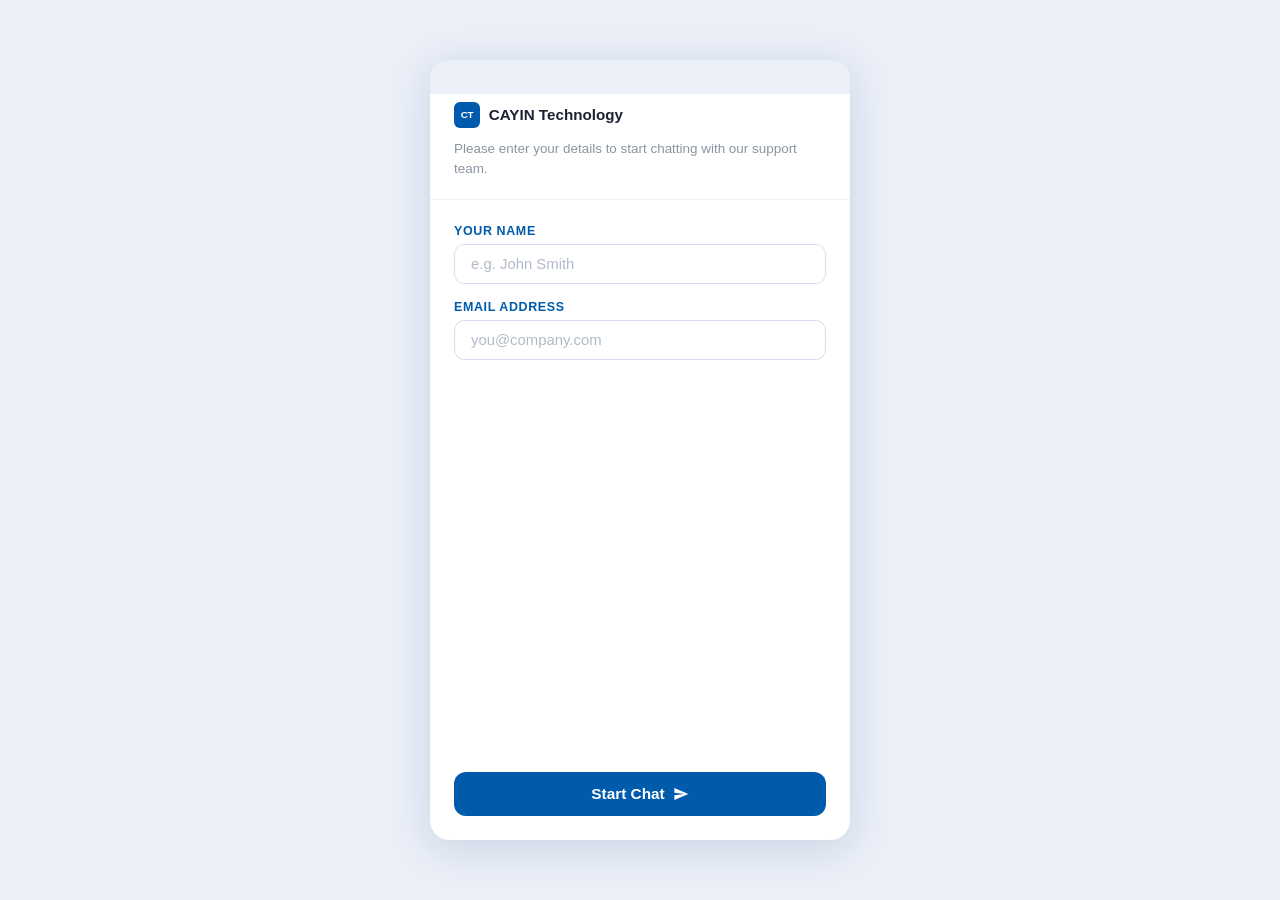
==== public/index.html @ b519e95a "Initial commit: CAYIN Technology chatbot - Flask + OpenAI (gpt-4o-mini) streaming chatbot - Lead cap" ====
<!DOCTYPE html>
<html lang="en">
<head>
  <meta charset="UTF-8" />
  <meta name="viewport" content="width=device-width, initial-scale=1.0" />
  <title>CAYIN Technology — Chat Support</title>
  <link rel="stylesheet" href="style.css" />
</head>
<body>

  <!-- ① Lead capture screen -->
  <div id="lead-screen" class="screen">
    <div class="widget lead-widget">
      <div class="widget-top-logo">
        <img src="https://www.cayintech.com/favicon.ico" alt="" onerror="this.style.display='none'">
      </div>
      <div class="lead-hero">
        <div class="brand-row">
          <span class="brand-icon">CT</span>
          <span class="brand-name">CAYIN Technology</span>
        </div>
        <p class="lead-sub">Please enter your details to start chatting with our support team.</p>
      </div>
      <form id="lead-form" class="lead-form">
        <div class="field">
          <label for="visitor-name">Your Name</label>
          <input id="visitor-name" type="text" placeholder="e.g. John Smith" required autocomplete="name" />
        </div>
        <div class="field">
          <label for="visitor-email">Email Address</label>
          <input id="visitor-email" type="email" placeholder="you@company.com" required autocomplete="email" />
        </div>
        <button type="submit" class="start-btn">
          Start Chat
          <svg viewBox="0 0 24 24" fill="currentColor" width="16" height="16"><path d="M2.01 21L23 12 2.01 3 2 10l15 2-15 2z"/></svg>
        </button>
      </form>
    </div>
  </div>

  <!-- ② Chat screen -->
  <div id="chat-screen" class="screen hidden">
    <div class="widget chat-widget">

      <!-- Top logo bar -->
      <div class="top-logo-bar">
        <img src="https://www.cayintech.com/favicon.ico" alt="CAYIN"
             class="top-logo-img" onerror="this.style.display='none'">
      </div>

      <!-- Agent header -->
      <div class="agent-bar">
        <span class="agent-icon">CT</span>
        <span class="agent-name">CAYIN Technology</span>
      </div>

      <!-- Messages -->
      <div class="messages" id="chat-messages"></div>

      <!-- Disclaimer -->
      <div class="disclaimer">
        This is an automated chatbot response. &nbsp;
        <a href="https://www.cayintech.com" target="_blank" rel="noopener">Learn more</a>
      </div>

      <!-- Input -->
      <div class="input-bar">
        <input id="chat-input" type="text" placeholder="Ask me anything" autocomplete="off" />
        <button id="send-btn" class="send-btn" title="Send">
          <svg viewBox="0 0 24 24" fill="currentColor" width="18" height="18">
            <path d="M2.01 21L23 12 2.01 3 2 10l15 2-15 2z"/>
          </svg>
        </button>
      </div>

    </div>
  </div>

  <script src="app.js"></script>
</body>
</html>
---- public/style.css ----
*, *::before, *::after { box-sizing: border-box; margin: 0; padding: 0; }

:root {
  --blue:       #005bac;
  --blue-dark:  #004a8f;
  --blue-light: #e8eef8;
  --bg:         #eaeff8;        /* light lavender-blue page background */
  --white:      #ffffff;
  --gray-text:  #8a95a3;
  --body-text:  #1a2233;
  --font: -apple-system, BlinkMacSystemFont, "Segoe UI", Roboto, sans-serif;
}

html, body {
  height: 100%;
  font-family: var(--font);
  background: var(--bg);
  display: flex;
  align-items: center;
  justify-content: center;
}

/* ── Screens ─────────────────────────────────────────── */
.screen {
  width: 100%;
  height: 100%;
  display: flex;
  align-items: center;
  justify-content: center;
}
.screen.hidden { display: none; }

/* ── Widget shell ────────────────────────────────────── */
.widget {
  width: 100%;
  max-width: 420px;
  height: 92vh;
  max-height: 780px;
  background: var(--bg);
  border-radius: 20px;
  box-shadow: 0 8px 40px rgba(0, 40, 100, 0.14);
  display: flex;
  flex-direction: column;
  overflow: hidden;
}

/* ═══════════════════════════════════════════════════════
   LEAD CAPTURE
═══════════════════════════════════════════════════════ */
.lead-widget {
  background: var(--white);
  justify-content: flex-start;
}

.widget-top-logo {
  background: var(--bg);
  display: flex;
  align-items: center;
  justify-content: center;
  padding: 1.1rem 0 1rem;
  flex-shrink: 0;
}

.widget-top-logo img {
  width: 36px;
  height: 36px;
  object-fit: contain;
}

.lead-hero {
  padding: 0.5rem 1.5rem 1.25rem;
  border-bottom: 1px solid #eef1f7;
}

.brand-row {
  display: flex;
  align-items: center;
  gap: 0.55rem;
  margin-bottom: 0.7rem;
}

.brand-icon {
  width: 26px;
  height: 26px;
  border-radius: 6px;
  background: var(--blue);
  color: #fff;
  font-size: 0.62rem;
  font-weight: 800;
  display: flex;
  align-items: center;
  justify-content: center;
  letter-spacing: -0.03em;
  flex-shrink: 0;
}

.brand-name {
  font-size: 0.95rem;
  font-weight: 600;
  color: var(--body-text);
}

.lead-sub {
  font-size: 0.84rem;
  color: var(--gray-text);
  line-height: 1.5;
}

.lead-form {
  padding: 1.5rem;
  display: flex;
  flex-direction: column;
  gap: 1rem;
  flex: 1;
}

.field { display: flex; flex-direction: column; gap: 0.35rem; }

.field label {
  font-size: 0.78rem;
  font-weight: 600;
  color: var(--blue);
  text-transform: uppercase;
  letter-spacing: 0.05em;
}

.field input {
  padding: 0.7rem 1rem;
  border: 1.5px solid #d6dff0;
  border-radius: 10px;
  font-size: 0.93rem;
  font-family: var(--font);
  color: var(--body-text);
  outline: none;
  transition: border-color 0.2s, box-shadow 0.2s;
  background: var(--white);
}

.field input:focus {
  border-color: var(--blue);
  box-shadow: 0 0 0 3px rgba(0, 91, 172, 0.1);
}

.field input::placeholder { color: #b0bac8; }

.start-btn {
  margin-top: auto;
  padding: 0.82rem 1.2rem;
  background: var(--blue);
  color: #fff;
  border: none;
  border-radius: 12px;
  font-size: 0.96rem;
  font-weight: 600;
  font-family: var(--font);
  cursor: pointer;
  display: flex;
  align-items: center;
  justify-content: center;
  gap: 0.5rem;
  transition: background 0.18s, transform 0.1s;
}

.start-btn:hover  { background: var(--blue-dark); }
.start-btn:active { transform: scale(0.98); }

/* ═══════════════════════════════════════════════════════
   CHAT WIDGET
═══════════════════════════════════════════════════════ */
.chat-widget { background: var(--bg); }

/* Top logo bar */
.top-logo-bar {
  background: var(--white);
  display: flex;
  align-items: center;
  justify-content: center;
  padding: 0.85rem 0;
  flex-shrink: 0;
  border-bottom: 1px solid #e4eaf4;
}

.top-logo-img {
  width: 32px;
  height: 32px;
  object-fit: contain;
}

/* Agent header row */
.agent-bar {
  background: var(--white);
  display: flex;
  align-items: center;
  gap: 0.6rem;
  padding: 0.7rem 1.1rem 0.85rem;
  flex-shrink: 0;
}

.agent-icon {
  width: 28px;
  height: 28px;
  border-radius: 7px;
  background: var(--blue);
  color: #fff;
  font-size: 0.65rem;
  font-weight: 800;
  display: flex;
  align-items: center;
  justify-content: center;
  letter-spacing: -0.03em;
  flex-shrink: 0;
}

.agent-name {
  font-size: 0.92rem;
  font-weight: 600;
  color: var(--body-text);
}

/* Messages area */
.messages {
  flex: 1;
  overflow-y: auto;
  padding: 1rem 1rem 0.5rem;
  display: flex;
  flex-direction: column;
  gap: 0.75rem;
}

.messages::-webkit-scrollbar { width: 4px; }
.messages::-webkit-scrollbar-thumb { background: rgba(0,91,172,0.2); border-radius: 2px; }

/* ── Bubbles ─────────────────────────────────────────── */
.msg {
  display: flex;
  flex-direction: column;
  max-width: 88%;
}

.msg.bot  { align-self: flex-start; }
.msg.user { align-self: flex-end; }

.bubble {
  padding: 0.85rem 1rem;
  border-radius: 18px;
  font-size: 0.93rem;
  line-height: 1.55;
  word-break: break-word;
  white-space: pre-wrap;
}

/* Bot bubble — white card, matches screenshot */
.msg.bot .bubble {
  background: var(--white);
  color: var(--body-text);
  border-radius: 4px 18px 18px 18px;
  box-shadow: 0 1px 4px rgba(0,40,100,0.08);
}

/* User bubble — CAYIN blue */
.msg.user .bubble {
  background: var(--blue);
  color: #fff;
  border-radius: 18px 18px 4px 18px;
  box-shadow: 0 1px 4px rgba(0,40,100,0.15);
}

.msg-time {
  font-size: 0.68rem;
  color: var(--gray-text);
  margin-top: 0.3rem;
  padding: 0 0.2rem;
}

.msg.user .msg-time { text-align: right; }

/* Typing dots */
.typing-bubble {
  background: var(--white);
  border-radius: 4px 18px 18px 18px;
  padding: 0.9rem 1.1rem;
  display: inline-flex;
  gap: 5px;
  align-items: center;
  box-shadow: 0 1px 4px rgba(0,40,100,0.08);
  align-self: flex-start;
}

.t-dot {
  width: 7px;
  height: 7px;
  border-radius: 50%;
  background: #b0bac8;
  animation: pulse 1.3s infinite ease-in-out;
}
.t-dot:nth-child(2) { animation-delay: 0.18s; }
.t-dot:nth-child(3) { animation-delay: 0.36s; }

@keyframes pulse {
  0%, 60%, 100% { transform: translateY(0); opacity: 0.5; }
  30%           { transform: translateY(-6px); opacity: 1; }
}

/* Disclaimer */
.disclaimer {
  padding: 0.55rem 1rem 0.45rem;
  font-size: 0.72rem;
  color: var(--gray-text);
  text-align: center;
  flex-shrink: 0;
}

.disclaimer a {
  color: var(--blue);
  text-decoration: underline;
}

/* Input bar */
.input-bar {
  padding: 0.6rem 0.9rem 0.85rem;
  display: flex;
  align-items: center;
  gap: 0.5rem;
  flex-shrink: 0;
}

#chat-input {
  flex: 1;
  padding: 0.75rem 1.1rem;
  border: none;
  border-radius: 999px;
  background: var(--white);
  font-size: 0.92rem;
  font-family: var(--font);
  color: var(--body-text);
  outline: none;
  box-shadow: 0 1px 4px rgba(0,40,100,0.1);
}

#chat-input::placeholder { color: #b0bac8; }

.send-btn {
  width: 40px;
  height: 40px;
  border-radius: 50%;
  background: var(--blue);
  border: none;
  color: #fff;
  cursor: pointer;
  display: flex;
  align-items: center;
  justify-content: center;
  flex-shrink: 0;
  box-shadow: 0 2px 6px rgba(0,91,172,0.3);
  transition: background 0.18s, transform 0.1s;
}

.send-btn:hover  { background: var(--blue-dark); }
.send-btn:active { transform: scale(0.92); }
.send-btn:disabled { background: #b0bac8; box-shadow: none; cursor: not-allowed; }

/* ── Responsive ──────────────────────────────────────── */
@media (max-width: 480px) {
  html, body { background: var(--bg); align-items: stretch; }
  .widget { max-width: 100%; height: 100%; max-height: 100%; border-radius: 0; }
}
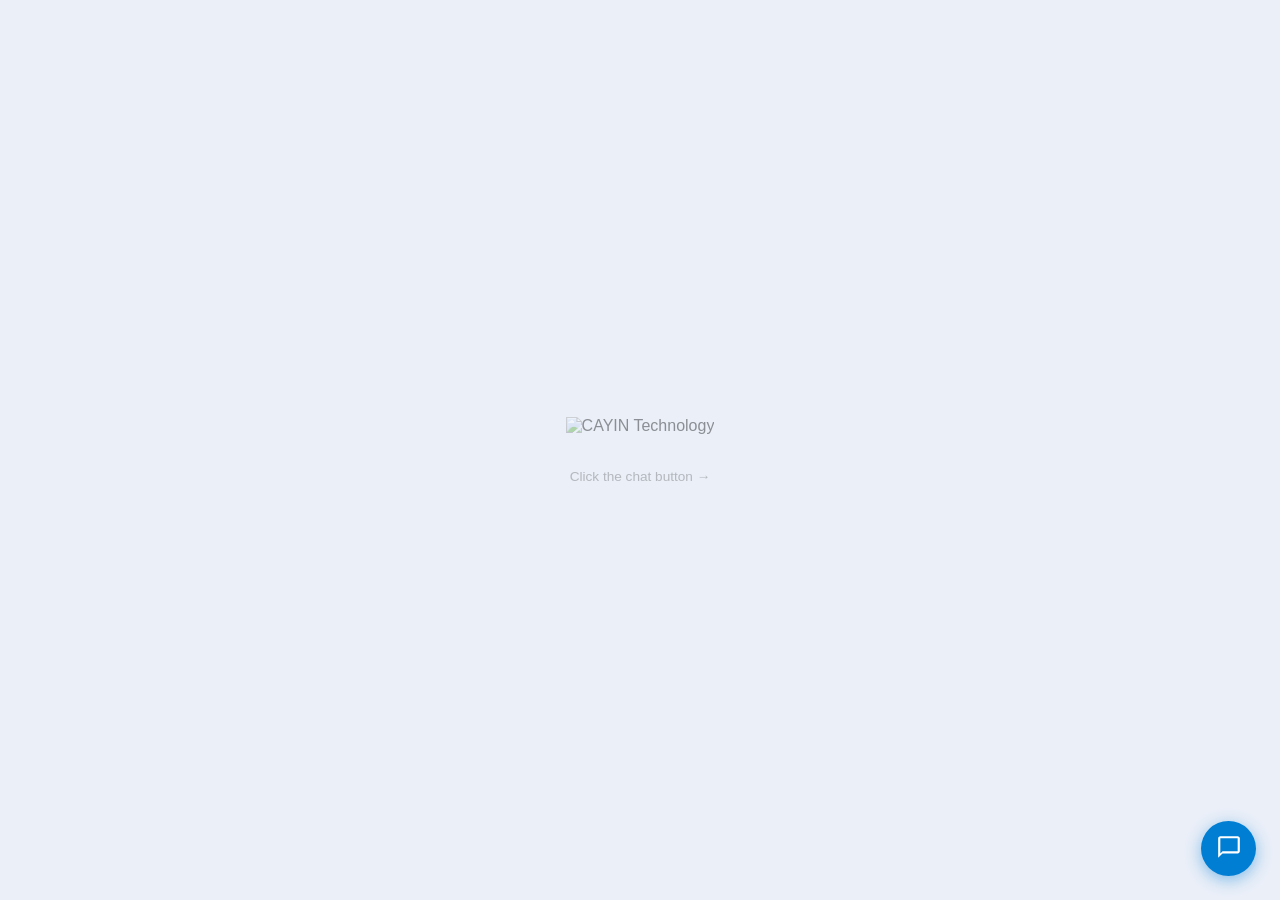
==== commit 7ae92809: "feat: WhatsApp-style chat widget with multi-language support - Floating chat bubble (55px) fixed at " ====
--- a/public/index.html
+++ b/public/index.html
@@ -3,78 +3,91 @@
 <head>
   <meta charset="UTF-8" />
   <meta name="viewport" content="width=device-width, initial-scale=1.0" />
-  <title>CAYIN Technology — Chat Support</title>
+  <title>CAYIN Technology</title>
   <link rel="stylesheet" href="style.css" />
 </head>
 <body>
 
-  <!-- ① Lead capture screen -->
-  <div id="lead-screen" class="screen">
-    <div class="widget lead-widget">
-      <div class="widget-top-logo">
-        <img src="https://www.cayintech.com/favicon.ico" alt="" onerror="this.style.display='none'">
+  <!-- Demo page background -->
+  <div class="demo-page">
+    <img src="https://www.cayintech.com/images/Logo.svg" alt="CAYIN Technology" class="demo-logo">
+    <p class="demo-hint">Click the chat button →</p>
+  </div>
+
+  <!-- ── Chat popup ── -->
+  <div id="chat-popup" class="chat-popup hidden">
+
+    <!-- Popup header -->
+    <div class="popup-header">
+      <div class="popup-header-left">
+        <div class="popup-avatar">
+          <img src="https://www.cayintech.com/images/Logo.svg" alt="CAYIN" class="popup-avatar-img">
+        </div>
+        <div>
+          <div class="popup-name">CAYIN Technology</div>
+          <div class="popup-status"><span class="online-dot"></span>Online</div>
+        </div>
       </div>
-      <div class="lead-hero">
-        <div class="brand-row">
-          <span class="brand-icon">CT</span>
-          <span class="brand-name">CAYIN Technology</span>
-        </div>
-        <p class="lead-sub">Please enter your details to start chatting with our support team.</p>
+      <button id="close-btn" class="close-btn" title="Close">
+        <svg viewBox="0 0 24 24" fill="currentColor" width="20" height="20">
+          <path d="M19 6.41L17.59 5 12 10.59 6.41 5 5 6.41 10.59 12 5 17.59 6.41 19 12 13.41 17.59 19 19 17.59 13.41 12z"/>
+        </svg>
+      </button>
+    </div>
+
+    <!-- Lead form (shown first) -->
+    <div id="lead-pane" class="pane">
+      <div class="lead-intro">
+        <p>👋 Hi there! Before we start, please tell us who you are.</p>
       </div>
       <form id="lead-form" class="lead-form">
         <div class="field">
-          <label for="visitor-name">Your Name</label>
-          <input id="visitor-name" type="text" placeholder="e.g. John Smith" required autocomplete="name" />
+          <label for="visitor-name">Name</label>
+          <input id="visitor-name" type="text" placeholder="Your name" required autocomplete="name" />
         </div>
         <div class="field">
-          <label for="visitor-email">Email Address</label>
+          <label for="visitor-email">Email</label>
           <input id="visitor-email" type="email" placeholder="you@company.com" required autocomplete="email" />
         </div>
         <button type="submit" class="start-btn">
           Start Chat
-          <svg viewBox="0 0 24 24" fill="currentColor" width="16" height="16"><path d="M2.01 21L23 12 2.01 3 2 10l15 2-15 2z"/></svg>
+          <svg viewBox="0 0 24 24" fill="currentColor" width="15" height="15"><path d="M2.01 21L23 12 2.01 3 2 10l15 2-15 2z"/></svg>
         </button>
       </form>
     </div>
-  </div>
 
-  <!-- ② Chat screen -->
-  <div id="chat-screen" class="screen hidden">
-    <div class="widget chat-widget">
-
-      <!-- Top logo bar -->
-      <div class="top-logo-bar">
-        <img src="https://www.cayintech.com/favicon.ico" alt="CAYIN"
-             class="top-logo-img" onerror="this.style.display='none'">
+    <!-- Chat pane -->
+    <div id="chat-pane" class="pane hidden">
+      <div class="messages" id="chat-messages"></div>
+      <div class="disclaimer">
+        Automated chatbot response. &nbsp;<a href="https://www.cayintech.com/contactus" target="_blank" rel="noopener">Contact us</a>
       </div>
-
-      <!-- Agent header -->
-      <div class="agent-bar">
-        <span class="agent-icon">CT</span>
-        <span class="agent-name">CAYIN Technology</span>
-      </div>
-
-      <!-- Messages -->
-      <div class="messages" id="chat-messages"></div>
-
-      <!-- Disclaimer -->
-      <div class="disclaimer">
-        This is an automated chatbot response. &nbsp;
-        <a href="https://www.cayintech.com" target="_blank" rel="noopener">Learn more</a>
-      </div>
-
-      <!-- Input -->
       <div class="input-bar">
-        <input id="chat-input" type="text" placeholder="Ask me anything" autocomplete="off" />
+        <input id="chat-input" type="text" placeholder="Ask me anything…" autocomplete="off" />
         <button id="send-btn" class="send-btn" title="Send">
-          <svg viewBox="0 0 24 24" fill="currentColor" width="18" height="18">
+          <svg viewBox="0 0 24 24" fill="currentColor" width="17" height="17">
             <path d="M2.01 21L23 12 2.01 3 2 10l15 2-15 2z"/>
           </svg>
         </button>
       </div>
+    </div>
 
-    </div>
   </div>
+
+  <!-- ── Floating bubble ── -->
+  <button id="chat-bubble" class="chat-bubble" title="Chat with us">
+    <span id="bubble-icon-open">
+      <svg viewBox="0 0 24 24" fill="currentColor" width="26" height="26">
+        <path d="M20 2H4c-1.1 0-2 .9-2 2v18l4-4h14c1.1 0 2-.9 2-2V4c0-1.1-.9-2-2-2zm0 14H6l-2 2V4h16v12z"/>
+      </svg>
+    </span>
+    <span id="bubble-icon-close" class="hidden">
+      <svg viewBox="0 0 24 24" fill="currentColor" width="24" height="24">
+        <path d="M19 6.41L17.59 5 12 10.59 6.41 5 5 6.41 10.59 12 5 17.59 6.41 19 12 13.41 17.59 19 19 17.59 13.41 12z"/>
+      </svg>
+    </span>
+    <span id="unread-badge" class="unread-badge hidden">1</span>
+  </button>
 
   <script src="app.js"></script>
 </body>
--- a/public/style.css
+++ b/public/style.css
@@ -1,13 +1,12 @@
 *, *::before, *::after { box-sizing: border-box; margin: 0; padding: 0; }
 
 :root {
-  --blue:       #005bac;
-  --blue-dark:  #004a8f;
-  --blue-light: #e8eef8;
-  --bg:         #eaeff8;        /* light lavender-blue page background */
-  --white:      #ffffff;
-  --gray-text:  #8a95a3;
-  --body-text:  #1a2233;
+  --blue:      #007ED4;
+  --blue-dark: #0069b3;
+  --bg:        #eaeff8;
+  --white:     #ffffff;
+  --gray-text: #8a95a3;
+  --body-text: #1a2233;
   --font: -apple-system, BlinkMacSystemFont, "Segoe UI", Roboto, sans-serif;
 }
 
@@ -15,109 +14,186 @@
   height: 100%;
   font-family: var(--font);
   background: var(--bg);
-  display: flex;
-  align-items: center;
-  justify-content: center;
-}
-
-/* ── Screens ─────────────────────────────────────────── */
-.screen {
+}
+
+.hidden { display: none !important; }
+
+/* ── Demo page ─────────────────────────────── */
+.demo-page {
+  display: flex;
+  flex-direction: column;
+  align-items: center;
+  justify-content: center;
+  height: 100vh;
+  gap: 1rem;
+  opacity: 0.4;
+}
+.demo-logo  { height: 36px; }
+.demo-hint  { font-size: 0.85rem; color: #666; }
+
+/* ══════════════════════════════════════════════
+   FLOATING BUBBLE
+══════════════════════════════════════════════ */
+.chat-bubble {
+  position: fixed;
+  bottom: 24px;
+  right: 24px;
+  width: 55px;
+  height: 55px;
+  border-radius: 50%;
+  background: var(--blue);
+  color: #fff;
+  border: none;
+  cursor: pointer;
+  display: flex;
+  align-items: center;
+  justify-content: center;
+  box-shadow: 0 4px 16px rgba(0, 126, 212, 0.45);
+  z-index: 1000;
+  transition: background 0.18s, transform 0.18s, box-shadow 0.18s;
+}
+.chat-bubble:hover  { background: var(--blue-dark); transform: scale(1.07); }
+.chat-bubble:active { transform: scale(0.95); }
+
+.unread-badge {
+  position: absolute;
+  top: 2px;
+  right: 2px;
+  width: 18px;
+  height: 18px;
+  border-radius: 50%;
+  background: #e53e3e;
+  color: #fff;
+  font-size: 0.65rem;
+  font-weight: 700;
+  display: flex;
+  align-items: center;
+  justify-content: center;
+  border: 2px solid #fff;
+}
+
+/* ══════════════════════════════════════════════
+   CHAT POPUP
+══════════════════════════════════════════════ */
+.chat-popup {
+  position: fixed;
+  bottom: 96px;
+  right: 24px;
+  width: 360px;
+  max-height: 580px;
+  background: var(--white);
+  border-radius: 16px;
+  box-shadow: 0 8px 40px rgba(0, 40, 100, 0.18);
+  display: flex;
+  flex-direction: column;
+  overflow: hidden;
+  z-index: 999;
+
+  /* slide-up animation */
+  transform-origin: bottom right;
+  animation: popupIn 0.22s ease;
+}
+
+@keyframes popupIn {
+  from { opacity: 0; transform: scale(0.85) translateY(16px); }
+  to   { opacity: 1; transform: scale(1)    translateY(0); }
+}
+
+/* ── Popup header ───────────────────────────── */
+.popup-header {
+  background: var(--blue);
+  padding: 0.75rem 1rem;
+  display: flex;
+  align-items: center;
+  justify-content: space-between;
+  flex-shrink: 0;
+}
+
+.popup-header-left {
+  display: flex;
+  align-items: center;
+  gap: 0.65rem;
+}
+
+.popup-avatar {
+  width: 38px;
+  height: 38px;
+  border-radius: 50%;
+  background: rgba(255,255,255,0.2);
+  display: flex;
+  align-items: center;
+  justify-content: center;
+  overflow: hidden;
+  padding: 5px;
+  flex-shrink: 0;
+}
+
+.popup-avatar-img {
   width: 100%;
   height: 100%;
-  display: flex;
-  align-items: center;
-  justify-content: center;
-}
-.screen.hidden { display: none; }
-
-/* ── Widget shell ────────────────────────────────────── */
-.widget {
-  width: 100%;
-  max-width: 420px;
-  height: 92vh;
-  max-height: 780px;
-  background: var(--bg);
-  border-radius: 20px;
-  box-shadow: 0 8px 40px rgba(0, 40, 100, 0.14);
+  object-fit: contain;
+  filter: brightness(0) invert(1);
+}
+
+.popup-name {
+  color: #fff;
+  font-weight: 700;
+  font-size: 0.92rem;
+}
+
+.popup-status {
+  color: rgba(255,255,255,0.8);
+  font-size: 0.72rem;
+  display: flex;
+  align-items: center;
+  gap: 0.3rem;
+  margin-top: 1px;
+}
+
+.online-dot {
+  width: 7px;
+  height: 7px;
+  border-radius: 50%;
+  background: #4ade80;
+  display: inline-block;
+}
+
+.close-btn {
+  background: none;
+  border: none;
+  color: rgba(255,255,255,0.8);
+  cursor: pointer;
+  padding: 0.3rem;
+  border-radius: 50%;
+  display: flex;
+  align-items: center;
+  justify-content: center;
+  transition: background 0.15s;
+}
+.close-btn:hover { background: rgba(255,255,255,0.15); color: #fff; }
+
+/* ── Panes ─────────────────────────────────── */
+.pane { display: flex; flex-direction: column; flex: 1; overflow: hidden; }
+
+/* Lead pane */
+.lead-intro {
+  padding: 1.25rem 1.25rem 0.5rem;
+  font-size: 0.88rem;
+  color: var(--body-text);
+  line-height: 1.5;
+}
+
+.lead-form {
+  padding: 0.75rem 1.25rem 1.25rem;
   display: flex;
   flex-direction: column;
-  overflow: hidden;
-}
-
-/* ═══════════════════════════════════════════════════════
-   LEAD CAPTURE
-═══════════════════════════════════════════════════════ */
-.lead-widget {
-  background: var(--white);
-  justify-content: flex-start;
-}
-
-.widget-top-logo {
-  background: var(--bg);
-  display: flex;
-  align-items: center;
-  justify-content: center;
-  padding: 1.1rem 0 1rem;
-  flex-shrink: 0;
-}
-
-.widget-top-logo img {
-  width: 36px;
-  height: 36px;
-  object-fit: contain;
-}
-
-.lead-hero {
-  padding: 0.5rem 1.5rem 1.25rem;
-  border-bottom: 1px solid #eef1f7;
-}
-
-.brand-row {
-  display: flex;
-  align-items: center;
-  gap: 0.55rem;
-  margin-bottom: 0.7rem;
-}
-
-.brand-icon {
-  width: 26px;
-  height: 26px;
-  border-radius: 6px;
-  background: var(--blue);
-  color: #fff;
-  font-size: 0.62rem;
-  font-weight: 800;
-  display: flex;
-  align-items: center;
-  justify-content: center;
-  letter-spacing: -0.03em;
-  flex-shrink: 0;
-}
-
-.brand-name {
-  font-size: 0.95rem;
-  font-weight: 600;
-  color: var(--body-text);
-}
-
-.lead-sub {
-  font-size: 0.84rem;
-  color: var(--gray-text);
-  line-height: 1.5;
-}
-
-.lead-form {
-  padding: 1.5rem;
-  display: flex;
-  flex-direction: column;
-  gap: 1rem;
-  flex: 1;
-}
-
-.field { display: flex; flex-direction: column; gap: 0.35rem; }
+  gap: 0.85rem;
+}
+
+.field { display: flex; flex-direction: column; gap: 0.3rem; }
 
 .field label {
-  font-size: 0.78rem;
+  font-size: 0.74rem;
   font-weight: 600;
   color: var(--blue);
   text-transform: uppercase;
@@ -125,242 +201,169 @@
 }
 
 .field input {
-  padding: 0.7rem 1rem;
+  padding: 0.62rem 0.9rem;
   border: 1.5px solid #d6dff0;
-  border-radius: 10px;
-  font-size: 0.93rem;
+  border-radius: 8px;
+  font-size: 0.9rem;
   font-family: var(--font);
   color: var(--body-text);
   outline: none;
   transition: border-color 0.2s, box-shadow 0.2s;
-  background: var(--white);
-}
-
+}
 .field input:focus {
   border-color: var(--blue);
-  box-shadow: 0 0 0 3px rgba(0, 91, 172, 0.1);
-}
-
+  box-shadow: 0 0 0 3px rgba(0,126,212,0.1);
+}
 .field input::placeholder { color: #b0bac8; }
 
 .start-btn {
-  margin-top: auto;
-  padding: 0.82rem 1.2rem;
+  padding: 0.72rem 1rem;
   background: var(--blue);
   color: #fff;
   border: none;
-  border-radius: 12px;
-  font-size: 0.96rem;
+  border-radius: 8px;
+  font-size: 0.92rem;
   font-weight: 600;
   font-family: var(--font);
   cursor: pointer;
   display: flex;
   align-items: center;
   justify-content: center;
-  gap: 0.5rem;
-  transition: background 0.18s, transform 0.1s;
-}
-
-.start-btn:hover  { background: var(--blue-dark); }
-.start-btn:active { transform: scale(0.98); }
-
-/* ═══════════════════════════════════════════════════════
-   CHAT WIDGET
-═══════════════════════════════════════════════════════ */
-.chat-widget { background: var(--bg); }
-
-/* Top logo bar */
-.top-logo-bar {
-  background: var(--white);
-  display: flex;
-  align-items: center;
-  justify-content: center;
-  padding: 0.85rem 0;
-  flex-shrink: 0;
-  border-bottom: 1px solid #e4eaf4;
-}
-
-.top-logo-img {
-  width: 32px;
-  height: 32px;
-  object-fit: contain;
-}
-
-/* Agent header row */
-.agent-bar {
-  background: var(--white);
-  display: flex;
-  align-items: center;
-  gap: 0.6rem;
-  padding: 0.7rem 1.1rem 0.85rem;
-  flex-shrink: 0;
-}
-
-.agent-icon {
-  width: 28px;
-  height: 28px;
-  border-radius: 7px;
-  background: var(--blue);
-  color: #fff;
-  font-size: 0.65rem;
-  font-weight: 800;
-  display: flex;
-  align-items: center;
-  justify-content: center;
-  letter-spacing: -0.03em;
-  flex-shrink: 0;
-}
-
-.agent-name {
-  font-size: 0.92rem;
-  font-weight: 600;
-  color: var(--body-text);
-}
-
-/* Messages area */
+  gap: 0.45rem;
+  transition: background 0.18s;
+}
+.start-btn:hover { background: var(--blue-dark); }
+
+/* Chat pane */
 .messages {
   flex: 1;
   overflow-y: auto;
-  padding: 1rem 1rem 0.5rem;
+  padding: 0.9rem 0.9rem 0.4rem;
   display: flex;
   flex-direction: column;
-  gap: 0.75rem;
-}
-
+  gap: 0.55rem;
+  background: var(--bg);
+}
 .messages::-webkit-scrollbar { width: 4px; }
-.messages::-webkit-scrollbar-thumb { background: rgba(0,91,172,0.2); border-radius: 2px; }
-
-/* ── Bubbles ─────────────────────────────────────────── */
-.msg {
-  display: flex;
-  flex-direction: column;
-  max-width: 88%;
-}
-
+.messages::-webkit-scrollbar-thumb { background: rgba(0,126,212,0.2); border-radius: 2px; }
+
+/* Bubbles */
+.msg { display: flex; flex-direction: column; max-width: 82%; }
 .msg.bot  { align-self: flex-start; }
 .msg.user { align-self: flex-end; }
 
 .bubble {
-  padding: 0.85rem 1rem;
-  border-radius: 18px;
-  font-size: 0.93rem;
-  line-height: 1.55;
+  padding: 0.6rem 0.85rem;
+  border-radius: 16px;
+  font-size: 0.875rem;
+  line-height: 1.5;
   word-break: break-word;
   white-space: pre-wrap;
 }
 
-/* Bot bubble — white card, matches screenshot */
 .msg.bot .bubble {
   background: var(--white);
   color: var(--body-text);
-  border-radius: 4px 18px 18px 18px;
-  box-shadow: 0 1px 4px rgba(0,40,100,0.08);
-}
-
-/* User bubble — CAYIN blue */
+  border-radius: 4px 16px 16px 16px;
+  box-shadow: 0 1px 3px rgba(0,40,100,0.08);
+}
+
 .msg.user .bubble {
   background: var(--blue);
   color: #fff;
-  border-radius: 18px 18px 4px 18px;
-  box-shadow: 0 1px 4px rgba(0,40,100,0.15);
+  border-radius: 16px 16px 4px 16px;
 }
 
 .msg-time {
+  font-size: 0.65rem;
+  color: var(--gray-text);
+  margin-top: 0.2rem;
+  padding: 0 0.15rem;
+}
+.msg.user .msg-time { text-align: right; }
+
+/* Typing dots */
+.typing-bubble {
+  background: var(--white);
+  border-radius: 4px 16px 16px 16px;
+  padding: 0.7rem 0.9rem;
+  display: inline-flex;
+  gap: 4px;
+  align-items: center;
+  box-shadow: 0 1px 3px rgba(0,40,100,0.08);
+  align-self: flex-start;
+}
+.t-dot {
+  width: 6px; height: 6px;
+  border-radius: 50%;
+  background: #b0bac8;
+  animation: pulse 1.3s infinite ease-in-out;
+}
+.t-dot:nth-child(2) { animation-delay: 0.18s; }
+.t-dot:nth-child(3) { animation-delay: 0.36s; }
+@keyframes pulse {
+  0%,60%,100% { transform: translateY(0); opacity: 0.5; }
+  30%          { transform: translateY(-5px); opacity: 1; }
+}
+
+/* Disclaimer */
+.disclaimer {
+  padding: 0.4rem 0.9rem;
   font-size: 0.68rem;
   color: var(--gray-text);
-  margin-top: 0.3rem;
-  padding: 0 0.2rem;
-}
-
-.msg.user .msg-time { text-align: right; }
-
-/* Typing dots */
-.typing-bubble {
-  background: var(--white);
-  border-radius: 4px 18px 18px 18px;
-  padding: 0.9rem 1.1rem;
-  display: inline-flex;
-  gap: 5px;
-  align-items: center;
-  box-shadow: 0 1px 4px rgba(0,40,100,0.08);
-  align-self: flex-start;
-}
-
-.t-dot {
-  width: 7px;
-  height: 7px;
-  border-radius: 50%;
-  background: #b0bac8;
-  animation: pulse 1.3s infinite ease-in-out;
-}
-.t-dot:nth-child(2) { animation-delay: 0.18s; }
-.t-dot:nth-child(3) { animation-delay: 0.36s; }
-
-@keyframes pulse {
-  0%, 60%, 100% { transform: translateY(0); opacity: 0.5; }
-  30%           { transform: translateY(-6px); opacity: 1; }
-}
-
-/* Disclaimer */
-.disclaimer {
-  padding: 0.55rem 1rem 0.45rem;
-  font-size: 0.72rem;
-  color: var(--gray-text);
   text-align: center;
-  flex-shrink: 0;
-}
-
-.disclaimer a {
-  color: var(--blue);
-  text-decoration: underline;
-}
+  background: var(--white);
+  border-top: 1px solid #eef1f7;
+  flex-shrink: 0;
+}
+.disclaimer a { color: var(--blue); text-decoration: underline; }
 
 /* Input bar */
 .input-bar {
-  padding: 0.6rem 0.9rem 0.85rem;
-  display: flex;
-  align-items: center;
-  gap: 0.5rem;
-  flex-shrink: 0;
+  background: var(--white);
+  padding: 0.55rem 0.75rem;
+  display: flex;
+  align-items: center;
+  gap: 0.45rem;
+  flex-shrink: 0;
+  border-top: 1px solid #eef1f7;
 }
 
 #chat-input {
   flex: 1;
-  padding: 0.75rem 1.1rem;
-  border: none;
+  padding: 0.6rem 0.9rem;
+  border: 1.5px solid #d6dff0;
   border-radius: 999px;
-  background: var(--white);
-  font-size: 0.92rem;
+  font-size: 0.88rem;
   font-family: var(--font);
   color: var(--body-text);
   outline: none;
-  box-shadow: 0 1px 4px rgba(0,40,100,0.1);
-}
-
+  transition: border-color 0.2s;
+}
+#chat-input:focus { border-color: var(--blue); }
 #chat-input::placeholder { color: #b0bac8; }
 
 .send-btn {
-  width: 40px;
-  height: 40px;
-  border-radius: 50%;
-  background: var(--blue);
-  border: none;
-  color: #fff;
+  width: 36px; height: 36px;
+  border-radius: 50%;
+  background: var(--blue);
+  border: none; color: #fff;
   cursor: pointer;
-  display: flex;
-  align-items: center;
-  justify-content: center;
-  flex-shrink: 0;
-  box-shadow: 0 2px 6px rgba(0,91,172,0.3);
+  display: flex; align-items: center; justify-content: center;
+  flex-shrink: 0;
   transition: background 0.18s, transform 0.1s;
 }
-
 .send-btn:hover  { background: var(--blue-dark); }
 .send-btn:active { transform: scale(0.92); }
-.send-btn:disabled { background: #b0bac8; box-shadow: none; cursor: not-allowed; }
-
-/* ── Responsive ──────────────────────────────────────── */
-@media (max-width: 480px) {
-  html, body { background: var(--bg); align-items: stretch; }
-  .widget { max-width: 100%; height: 100%; max-height: 100%; border-radius: 0; }
-}
+.send-btn:disabled { background: #b0bac8; cursor: not-allowed; }
+
+/* ── Mobile ─────────────────────────────────── */
+@media (max-width: 420px) {
+  .chat-popup {
+    right: 0; bottom: 0;
+    width: 100vw;
+    max-height: 92vh;
+    border-radius: 16px 16px 0 0;
+  }
+  .chat-bubble { bottom: 16px; right: 16px; }
+}
